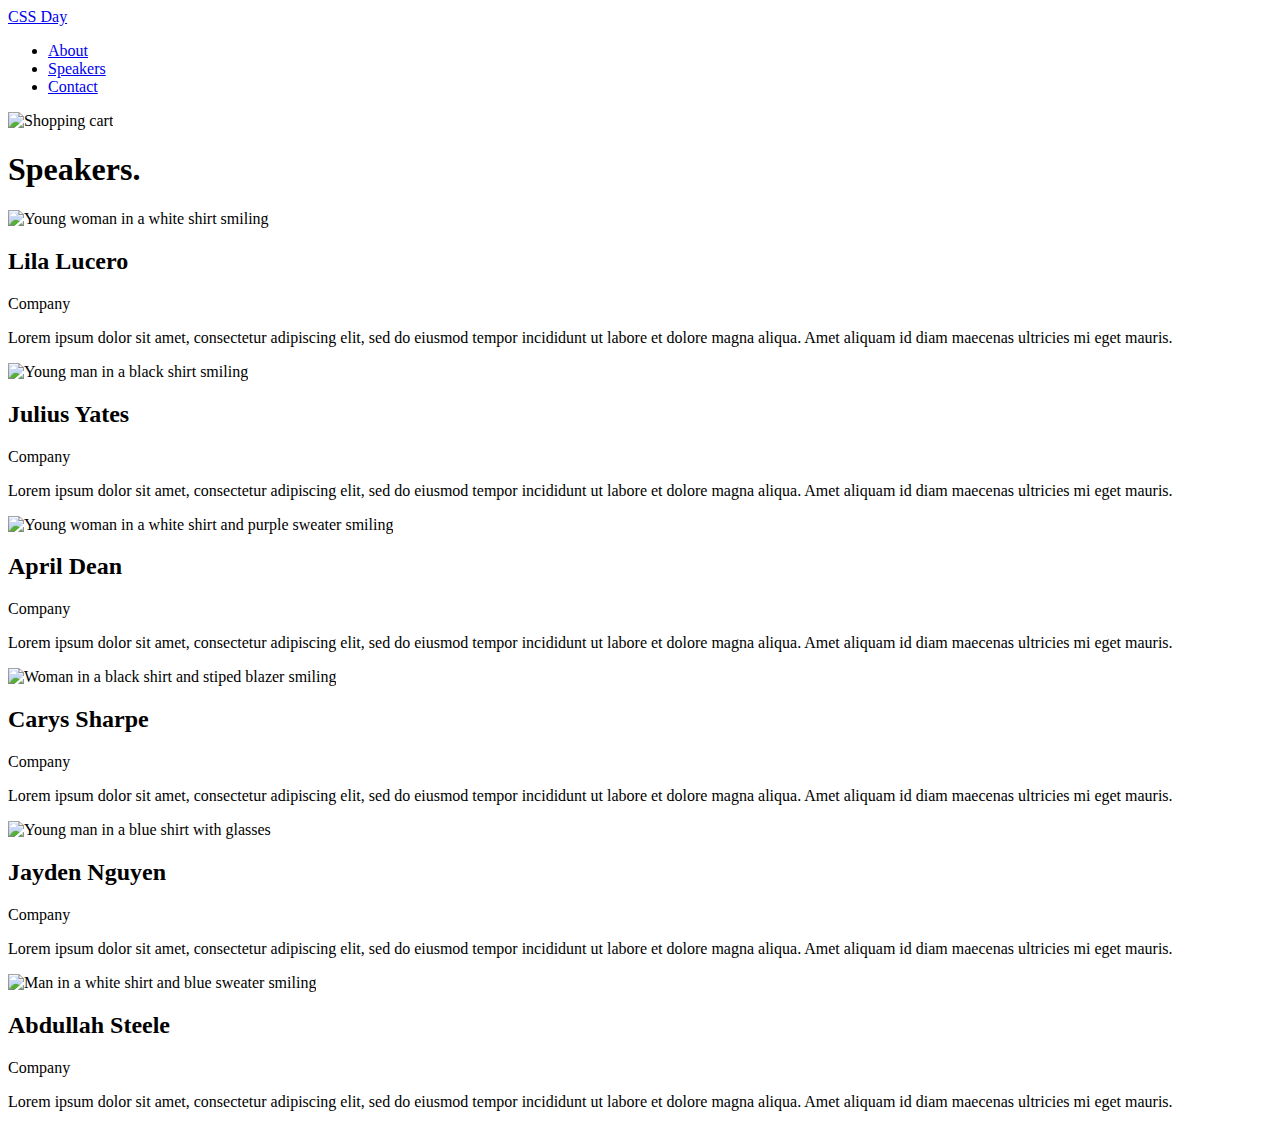
==== speakers.html @ f9c95d0e "frist cssday commit" ====
<!DOCTYPE html>
<html lang="en">
  <head>
    <meta charset="UTF-8" />
    <meta http-equiv="X-UA-Compatible" content="IE=edge" />
    <meta name="viewport" content="width=device-width, initial-scale=1.0" />
    <title>CSS Day Speakers</title>
  </head>
  <body>
    <header>
      <a href="/index.html">CSS Day</a>
      <div>
        <nav>
          <ul>
            <li><a href="#">About</a></li>
            <li><a href="speakers.html">Speakers</a></li>
            <li><a href="#">Contact</a></li>
          </ul>
        </nav>
        <img src="./icons/shopping-cart.svg" alt="Shopping cart" />
      </div>
    </header>
    <main>
      <h1>Speakers.</h1>
      <div>
        <img
          src="https://images.unsplash.com/photo-1611432579699-484f7990b127?ixlib=rb-4.0.3&ixid=MnwxMjA3fDB8MHxwaG90by1wYWdlfHx8fGVufDB8fHx8&auto=format&fit=crop&w=1770&q=80"
          alt="Young woman in a white shirt smiling"
        />
        <h2>Lila Lucero</h2>
        <p>Company</p>
        <p>
          Lorem ipsum dolor sit amet, consectetur adipiscing elit, sed do
          eiusmod tempor incididunt ut labore et dolore magna aliqua. Amet
          aliquam id diam maecenas ultricies mi eget mauris.
        </p>
      </div>

      <div>
        <img
          src="https://images.unsplash.com/photo-1633332755192-727a05c4013d?ixlib=rb-4.0.3&ixid=MnwxMjA3fDB8MHxwaG90by1wYWdlfHx8fGVufDB8fHx8&auto=format&fit=crop&w=1180&q=80"
          alt="Young man in a black shirt smiling"
        />
        <h2>Julius Yates</h2>
        <p>Company</p>
        <p>
          Lorem ipsum dolor sit amet, consectetur adipiscing elit, sed do
          eiusmod tempor incididunt ut labore et dolore magna aliqua. Amet
          aliquam id diam maecenas ultricies mi eget mauris.
        </p>
      </div>

      <div>
        <img
          src="https://images.unsplash.com/photo-1627161683077-e34782c24d81?ixlib=rb-4.0.3&ixid=MnwxMjA3fDB8MHxwaG90by1wYWdlfHx8fGVufDB8fHx8&auto=format&fit=crop&w=806&q=80"
          alt="Young woman in a white shirt and purple sweater smiling"
        />
        <h2>April Dean</h2>
        <p>Company</p>
        <p>
          Lorem ipsum dolor sit amet, consectetur adipiscing elit, sed do
          eiusmod tempor incididunt ut labore et dolore magna aliqua. Amet
          aliquam id diam maecenas ultricies mi eget mauris.
        </p>
      </div>

      <div>
        <img
          src="https://images.unsplash.com/photo-1573497019940-1c28c88b4f3e?ixlib=rb-4.0.3&ixid=MnwxMjA3fDB8MHxwaG90by1wYWdlfHx8fGVufDB8fHx8&auto=format&fit=crop&w=774&q=80"
          alt="Woman in a black shirt and stiped blazer smiling"
        />
        <h2>Carys Sharpe</h2>
        <p>Company</p>
        <p>
          Lorem ipsum dolor sit amet, consectetur adipiscing elit, sed do
          eiusmod tempor incididunt ut labore et dolore magna aliqua. Amet
          aliquam id diam maecenas ultricies mi eget mauris.
        </p>
      </div>

      <div>
        <img
          src="https://images.unsplash.com/photo-1540569014015-19a7be504e3a?ixlib=rb-4.0.3&ixid=MnwxMjA3fDB8MHxwaG90by1wYWdlfHx8fGVufDB8fHx8&auto=format&fit=crop&w=1035&q=80"
          alt="Young man in a blue shirt with glasses"
        />
        <h2>Jayden Nguyen</h2>
        <p>Company</p>
        <p>
          Lorem ipsum dolor sit amet, consectetur adipiscing elit, sed do
          eiusmod tempor incididunt ut labore et dolore magna aliqua. Amet
          aliquam id diam maecenas ultricies mi eget mauris.
        </p>
      </div>

      <div>
        <img
          src="https://images.unsplash.com/photo-1629425733761-caae3b5f2e50?ixlib=rb-4.0.3&ixid=MnwxMjA3fDB8MHxwaG90by1wYWdlfHx8fGVufDB8fHx8&auto=format&fit=crop&w=774&q=80"
          alt="Man in a white shirt and blue sweater smiling"
        />
        <h2>Abdullah Steele</h2>
        <p>Company</p>
        <p>
          Lorem ipsum dolor sit amet, consectetur adipiscing elit, sed do
          eiusmod tempor incididunt ut labore et dolore magna aliqua. Amet
          aliquam id diam maecenas ultricies mi eget mauris.
        </p>
      </div>
    </main>
  </body>
</html>
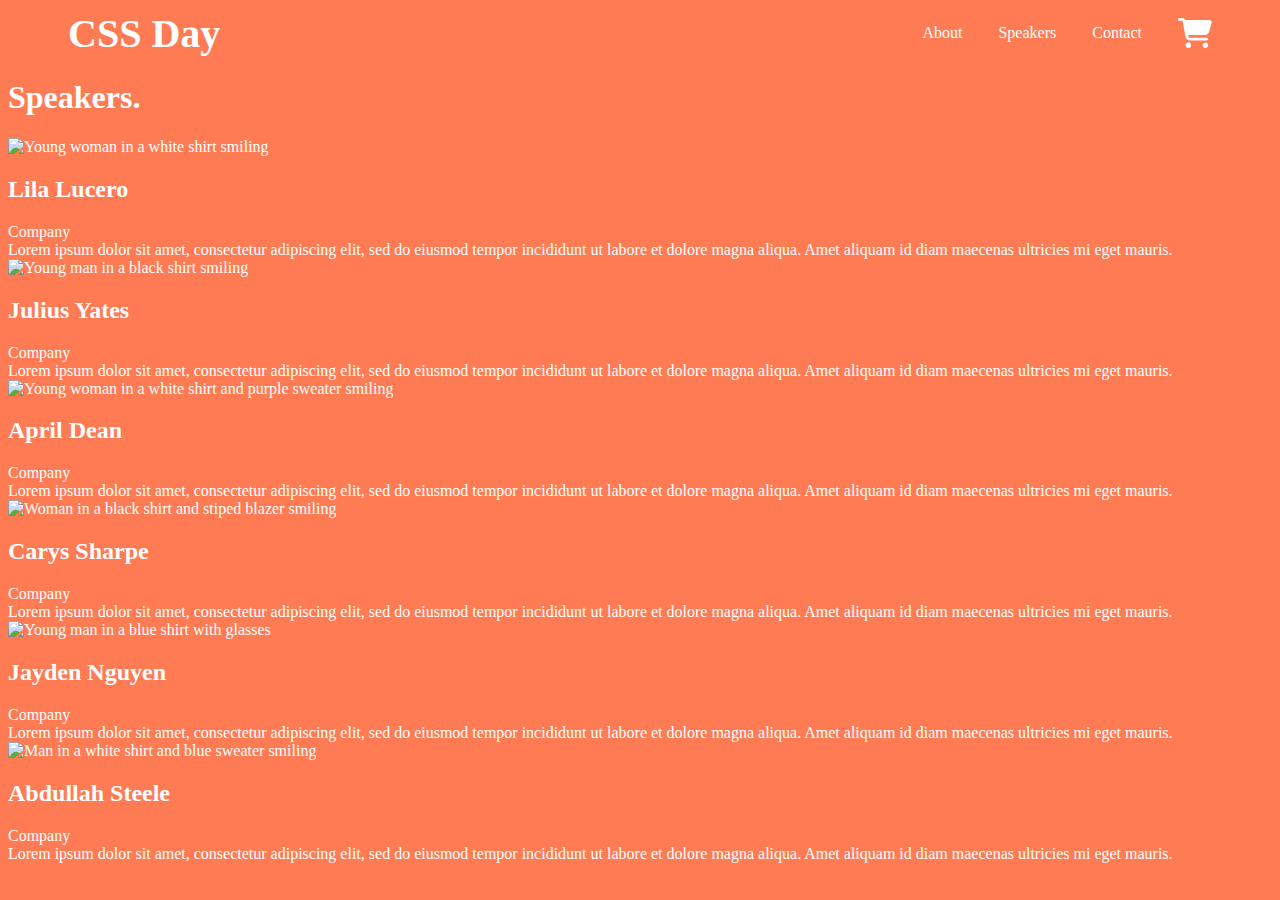
==== commit d2576a08: "tupdate code" ====
--- a/speakers.html
+++ b/speakers.html
@@ -5,20 +5,19 @@
     <meta http-equiv="X-UA-Compatible" content="IE=edge" />
     <meta name="viewport" content="width=device-width, initial-scale=1.0" />
     <title>CSS Day Speakers</title>
+    <link rel="stylesheet" href="./style/speakers.css" />
   </head>
   <body>
     <header>
-      <a href="/index.html">CSS Day</a>
-      <div>
-        <nav>
-          <ul>
-            <li><a href="#">About</a></li>
-            <li><a href="speakers.html">Speakers</a></li>
-            <li><a href="#">Contact</a></li>
-          </ul>
-        </nav>
-        <img src="./icons/shopping-cart.svg" alt="Shopping cart" />
-      </div>
+      <a href="/">CSS Day</a>
+      <nav>
+        <ul>
+          <li><a href="#">About</a></li>
+          <li><a href="speakers.html">Speakers</a></li>
+          <li><a href="#">Contact</a></li>
+        </ul>
+      </nav>
+      <img src="./icon/shopping-cart.svg" alt="Shopping cart" />
     </header>
     <main>
       <h1>Speakers.</h1>
--- a/style/speakers.css
+++ b/style/speakers.css
@@ -0,0 +1 @@
+@import "./base.css";
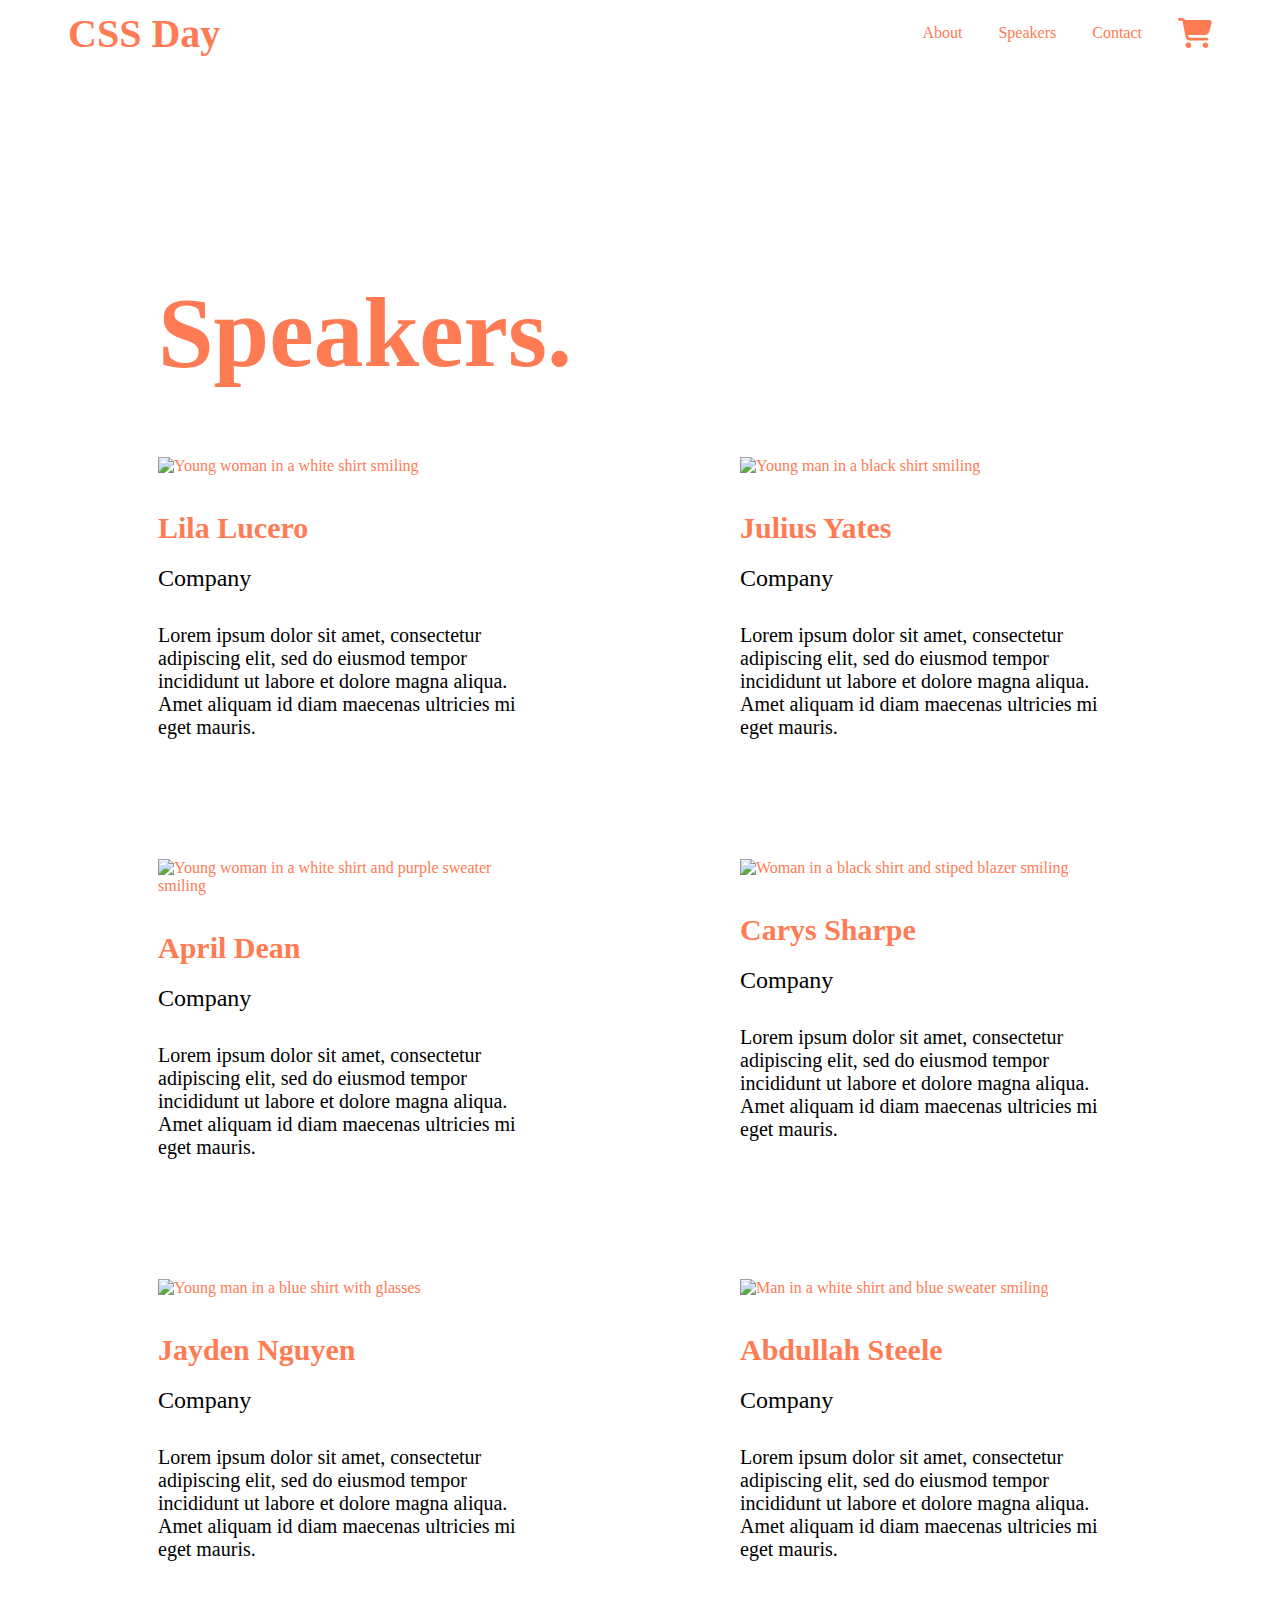
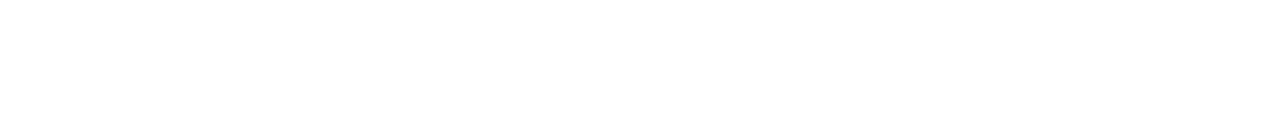
==== commit aaf6d36f: "complete project" ====
--- a/speakers.html
+++ b/speakers.html
@@ -7,7 +7,7 @@
     <title>CSS Day Speakers</title>
     <link rel="stylesheet" href="./style/speakers.css" />
   </head>
-  <body>
+  <body class="body__secondary">
     <header>
       <a href="/">CSS Day</a>
       <nav>
@@ -17,92 +17,119 @@
           <li><a href="#">Contact</a></li>
         </ul>
       </nav>
-      <img src="./icon/shopping-cart.svg" alt="Shopping cart" />
+      <svg
+        class="shoping-card-main"
+        width="34"
+        height="30"
+        viewBox="0 0 34 30"
+        fill="none"
+        xmlns="http://www.w3.org/2000/svg"
+      >
+        <g clip-path="url(#clip0_5_286)">
+          <path
+            d="M0 1.40625C0 0.626953 0.631597 0 1.41667 0H4.10243C5.40104 0 6.55208 0.75 7.08924 1.875H31.3497C32.9021 1.875 34.0354 3.33984 33.6281 4.82813L31.208 13.752C30.7062 15.5918 29.024 16.875 27.1056 16.875H10.076L10.3948 18.5449C10.5247 19.207 11.109 19.6875 11.7878 19.6875H28.8056C29.5906 19.6875 30.2222 20.3145 30.2222 21.0938C30.2222 21.873 29.5906 22.5 28.8056 22.5H11.7878C9.74549 22.5 7.99236 21.0586 7.61458 19.0723L4.56875 3.19336C4.52743 2.9707 4.33264 2.8125 4.10243 2.8125H1.41667C0.631597 2.8125 0 2.18555 0 1.40625ZM7.55556 27.1875C7.55556 26.8182 7.62884 26.4524 7.77123 26.1112C7.91362 25.77 8.12232 25.4599 8.38542 25.1988C8.64852 24.9376 8.96086 24.7304 9.30462 24.5891C9.64837 24.4477 10.0168 24.375 10.3889 24.375C10.761 24.375 11.1294 24.4477 11.4732 24.5891C11.8169 24.7304 12.1293 24.9376 12.3924 25.1988C12.6555 25.4599 12.8642 25.77 13.0065 26.1112C13.1489 26.4524 13.2222 26.8182 13.2222 27.1875C13.2222 27.5568 13.1489 27.9226 13.0065 28.2638C12.8642 28.605 12.6555 28.9151 12.3924 29.1762C12.1293 29.4374 11.8169 29.6446 11.4732 29.7859C11.1294 29.9273 10.761 30 10.3889 30C10.0168 30 9.64837 29.9273 9.30462 29.7859C8.96086 29.6446 8.64852 29.4374 8.38542 29.1762C8.12232 28.9151 7.91362 28.605 7.77123 28.2638C7.62884 27.9226 7.55556 27.5568 7.55556 27.1875ZM27.3889 24.375C28.1403 24.375 28.861 24.6713 29.3924 25.1988C29.9237 25.7262 30.2222 26.4416 30.2222 27.1875C30.2222 27.9334 29.9237 28.6488 29.3924 29.1762C28.861 29.7037 28.1403 30 27.3889 30C26.6374 30 25.9168 29.7037 25.3854 29.1762C24.8541 28.6488 24.5556 27.9334 24.5556 27.1875C24.5556 26.4416 24.8541 25.7262 25.3854 25.1988C25.9168 24.6713 26.6374 24.375 27.3889 24.375Z"
+            fill="white"
+          />
+        </g>
+        <defs>
+          <clipPath id="clip0_5_286">
+            <rect width="34" height="30" fill="white" />
+          </clipPath>
+        </defs>
+      </svg>
     </header>
-    <main>
-      <h1>Speakers.</h1>
-      <div>
-        <img
-          src="https://images.unsplash.com/photo-1611432579699-484f7990b127?ixlib=rb-4.0.3&ixid=MnwxMjA3fDB8MHxwaG90by1wYWdlfHx8fGVufDB8fHx8&auto=format&fit=crop&w=1770&q=80"
-          alt="Young woman in a white shirt smiling"
-        />
-        <h2>Lila Lucero</h2>
-        <p>Company</p>
-        <p>
-          Lorem ipsum dolor sit amet, consectetur adipiscing elit, sed do
-          eiusmod tempor incididunt ut labore et dolore magna aliqua. Amet
-          aliquam id diam maecenas ultricies mi eget mauris.
-        </p>
-      </div>
+    <main class="main">
+      <h1 class="main_title speakers">Speakers.</h1>
+      <div class="speakers__wrappers">
+        <div class="speakers__wrapper">
+          <img
+            class="speakers__photo"
+            src="https://images.unsplash.com/photo-1611432579699-484f7990b127?ixlib=rb-4.0.3&ixid=MnwxMjA3fDB8MHxwaG90by1wYWdlfHx8fGVufDB8fHx8&auto=format&fit=crop&w=1770&q=80"
+            alt="Young woman in a white shirt smiling"
+          />
+          <h2 class="speakers__name">Lila Lucero</h2>
+          <p class="speakers__company">Company</p>
+          <p class="speaker__bio">
+            Lorem ipsum dolor sit amet, consectetur adipiscing elit, sed do
+            eiusmod tempor incididunt ut labore et dolore magna aliqua. Amet
+            aliquam id diam maecenas ultricies mi eget mauris.
+          </p>
+        </div>
 
-      <div>
-        <img
-          src="https://images.unsplash.com/photo-1633332755192-727a05c4013d?ixlib=rb-4.0.3&ixid=MnwxMjA3fDB8MHxwaG90by1wYWdlfHx8fGVufDB8fHx8&auto=format&fit=crop&w=1180&q=80"
-          alt="Young man in a black shirt smiling"
-        />
-        <h2>Julius Yates</h2>
-        <p>Company</p>
-        <p>
-          Lorem ipsum dolor sit amet, consectetur adipiscing elit, sed do
-          eiusmod tempor incididunt ut labore et dolore magna aliqua. Amet
-          aliquam id diam maecenas ultricies mi eget mauris.
-        </p>
-      </div>
+        <div class="speakers__wrapper">
+          <img
+            class="speakers__photo"
+            src="https://images.unsplash.com/photo-1633332755192-727a05c4013d?ixlib=rb-4.0.3&ixid=MnwxMjA3fDB8MHxwaG90by1wYWdlfHx8fGVufDB8fHx8&auto=format&fit=crop&w=1180&q=80"
+            alt="Young man in a black shirt smiling"
+          />
+          <h2 class="speakers__name">Julius Yates</h2>
+          <p class="speakers__company">Company</p>
+          <p class="speaker__bio">
+            Lorem ipsum dolor sit amet, consectetur adipiscing elit, sed do
+            eiusmod tempor incididunt ut labore et dolore magna aliqua. Amet
+            aliquam id diam maecenas ultricies mi eget mauris.
+          </p>
+        </div>
 
-      <div>
-        <img
-          src="https://images.unsplash.com/photo-1627161683077-e34782c24d81?ixlib=rb-4.0.3&ixid=MnwxMjA3fDB8MHxwaG90by1wYWdlfHx8fGVufDB8fHx8&auto=format&fit=crop&w=806&q=80"
-          alt="Young woman in a white shirt and purple sweater smiling"
-        />
-        <h2>April Dean</h2>
-        <p>Company</p>
-        <p>
-          Lorem ipsum dolor sit amet, consectetur adipiscing elit, sed do
-          eiusmod tempor incididunt ut labore et dolore magna aliqua. Amet
-          aliquam id diam maecenas ultricies mi eget mauris.
-        </p>
-      </div>
+        <div class="speakers__wrapper">
+          <img
+            class="speakers__photo speakers__photo-top"
+            src="https://images.unsplash.com/photo-1627161683077-e34782c24d81?ixlib=rb-4.0.3&ixid=MnwxMjA3fDB8MHxwaG90by1wYWdlfHx8fGVufDB8fHx8&auto=format&fit=crop&w=806&q=80"
+            alt="Young woman in a white shirt and purple sweater smiling"
+          />
+          <h2 class="speakers__name">April Dean</h2>
+          <p class="speakers__company">Company</p>
+          <p class="speaker__bio">
+            Lorem ipsum dolor sit amet, consectetur adipiscing elit, sed do
+            eiusmod tempor incididunt ut labore et dolore magna aliqua. Amet
+            aliquam id diam maecenas ultricies mi eget mauris.
+          </p>
+        </div>
 
-      <div>
-        <img
-          src="https://images.unsplash.com/photo-1573497019940-1c28c88b4f3e?ixlib=rb-4.0.3&ixid=MnwxMjA3fDB8MHxwaG90by1wYWdlfHx8fGVufDB8fHx8&auto=format&fit=crop&w=774&q=80"
-          alt="Woman in a black shirt and stiped blazer smiling"
-        />
-        <h2>Carys Sharpe</h2>
-        <p>Company</p>
-        <p>
-          Lorem ipsum dolor sit amet, consectetur adipiscing elit, sed do
-          eiusmod tempor incididunt ut labore et dolore magna aliqua. Amet
-          aliquam id diam maecenas ultricies mi eget mauris.
-        </p>
-      </div>
+        <div class="speakers__wrapper">
+          <img
+            class="speakers__photo"
+            src="https://images.unsplash.com/photo-1573497019940-1c28c88b4f3e?ixlib=rb-4.0.3&ixid=MnwxMjA3fDB8MHxwaG90by1wYWdlfHx8fGVufDB8fHx8&auto=format&fit=crop&w=774&q=80"
+            alt="Woman in a black shirt and stiped blazer smiling"
+          />
+          <h2 class="speakers__name">Carys Sharpe</h2>
+          <p class="speakers__company">Company</p>
+          <p class="speaker__bio">
+            Lorem ipsum dolor sit amet, consectetur adipiscing elit, sed do
+            eiusmod tempor incididunt ut labore et dolore magna aliqua. Amet
+            aliquam id diam maecenas ultricies mi eget mauris.
+          </p>
+        </div>
 
-      <div>
-        <img
-          src="https://images.unsplash.com/photo-1540569014015-19a7be504e3a?ixlib=rb-4.0.3&ixid=MnwxMjA3fDB8MHxwaG90by1wYWdlfHx8fGVufDB8fHx8&auto=format&fit=crop&w=1035&q=80"
-          alt="Young man in a blue shirt with glasses"
-        />
-        <h2>Jayden Nguyen</h2>
-        <p>Company</p>
-        <p>
-          Lorem ipsum dolor sit amet, consectetur adipiscing elit, sed do
-          eiusmod tempor incididunt ut labore et dolore magna aliqua. Amet
-          aliquam id diam maecenas ultricies mi eget mauris.
-        </p>
-      </div>
+        <div class="speakers__wrapper">
+          <img
+            class="speakers__photo"
+            src="https://images.unsplash.com/photo-1540569014015-19a7be504e3a?ixlib=rb-4.0.3&ixid=MnwxMjA3fDB8MHxwaG90by1wYWdlfHx8fGVufDB8fHx8&auto=format&fit=crop&w=1035&q=80"
+            alt="Young man in a blue shirt with glasses"
+          />
+          <h2 class="speakers__name">Jayden Nguyen</h2>
+          <p class="speakers__company">Company</p>
+          <p class="speaker__bio">
+            Lorem ipsum dolor sit amet, consectetur adipiscing elit, sed do
+            eiusmod tempor incididunt ut labore et dolore magna aliqua. Amet
+            aliquam id diam maecenas ultricies mi eget mauris.
+          </p>
+        </div>
 
-      <div>
-        <img
-          src="https://images.unsplash.com/photo-1629425733761-caae3b5f2e50?ixlib=rb-4.0.3&ixid=MnwxMjA3fDB8MHxwaG90by1wYWdlfHx8fGVufDB8fHx8&auto=format&fit=crop&w=774&q=80"
-          alt="Man in a white shirt and blue sweater smiling"
-        />
-        <h2>Abdullah Steele</h2>
-        <p>Company</p>
-        <p>
-          Lorem ipsum dolor sit amet, consectetur adipiscing elit, sed do
-          eiusmod tempor incididunt ut labore et dolore magna aliqua. Amet
-          aliquam id diam maecenas ultricies mi eget mauris.
-        </p>
+        <div class="speakers__wrapper">
+          <img
+            class="speakers__photo speakers__photo-top"
+            src="https://images.unsplash.com/photo-1629425733761-caae3b5f2e50?ixlib=rb-4.0.3&ixid=MnwxMjA3fDB8MHxwaG90by1wYWdlfHx8fGVufDB8fHx8&auto=format&fit=crop&w=774&q=80"
+            alt="Man in a white shirt and blue sweater smiling"
+          />
+          <h2 class="speakers__name">Abdullah Steele</h2>
+          <p class="speakers__company">Company</p>
+          <p class="speaker__bio">
+            Lorem ipsum dolor sit amet, consectetur adipiscing elit, sed do
+            eiusmod tempor incididunt ut labore et dolore magna aliqua. Amet
+            aliquam id diam maecenas ultricies mi eget mauris.
+          </p>
+        </div>
       </div>
     </main>
   </body>
--- a/style/speakers.css
+++ b/style/speakers.css
@@ -1 +1,45 @@
 @import "./base.css";
+.shoping-card-main g path {
+  fill: var(--main-color);
+}
+.speakers.main_title {
+  font-size: 100px;
+}
+.speakers__wrappers {
+  display: grid;
+  grid-template-columns: repeat(2, 1fr);
+  grid-column-gap: 200px;
+  grid-row-gap: 120px;
+}
+.speakers__wrapper {
+  max-width: 460px;
+}
+.speakers__photo {
+  height: 310px;
+  width: 310px;
+  object-fit: cover;
+  margin-bottom: 36px;
+}
+.speakers__photo-top {
+  object-position: top;
+}
+.speakers__name {
+  font-size: 30px;
+  margin-bottom: 20px;
+}
+.speakers__company {
+  font-size: 24px;
+  margin-bottom: 32px;
+}
+.speaker__bio {
+  font-size: 20px;
+}
+.speakers__company,
+.speaker__bio {
+  color: var(--color-text-secondary);
+}
+@media (max-width: 900px) {
+  .speakers__wrappers {
+    grid-template-columns: 1fr;
+  }
+}
